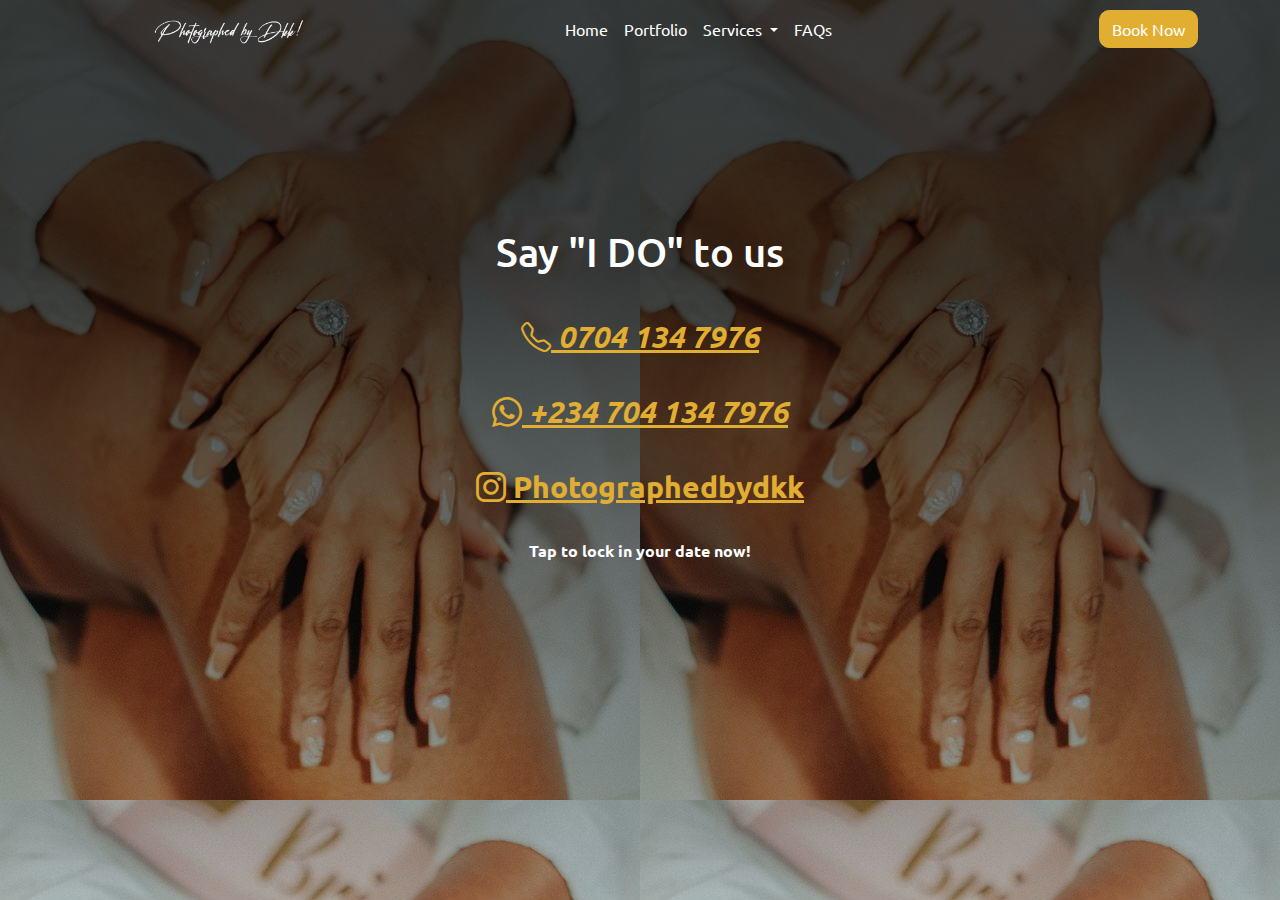
==== contact.html @ c2c10ad1 "portfolio" ====
<!DOCTYPE html>
<html lang="en">
  <head>
    <meta charset="UTF-8" />
    <meta name="viewport" content="width=device-width, initial-scale=1.0" />
    <title>Contact</title>
  </head>
  <body></body>
</html>
<!DOCTYPE html>
<html lang="en">
  <head>
    <meta charset="UTF-8" />
    <meta name="viewport" content="width=device-width, initial-scale=1.0" />
    <title>DKK WEBSITE</title>
    <link
      rel="stylesheet"
      href="https://cdn.jsdelivr.net/npm/bootstrap@5.3.3/dist/css/bootstrap.min.css"
    />
    <link rel="preconnect" href="https://fonts.googleapis.com" />
    <link rel="preconnect" href="https://fonts.gstatic.com" crossorigin />
    <link
      href="https://fonts.googleapis.com/css2?family=Ubuntu:ital,wght@0,300;0,400;0,500;0,700;1,300;1,400;1,500;1,700&display=swap"
      rel="stylesheet"
    />
    <link rel="stylesheet" href="./css/bootstrap.min.css" />
    <link rel="stylesheet" href="./css/style.css" />
    <link
      rel="stylesheet"
      href="https://cdn.jsdelivr.net/npm/bootstrap-icons@1.11.3/font/bootstrap-icons.min.css"
    />
  </head>

  <body>
    <section class="con-container">
      <header>
        <nav class="navbar navbar-expand-lg">
          <div class="container">
            <a class="navbar-brand logo" href="#">
              <img
                width="300px"
                height="30px"
                src="./assets/logobg.png"
                alt="logo"
              />
            </a>
            <button
              class="navbar-toggler"
              type="button"
              data-bs-toggle="collapse"
              data-bs-target="#navbarSupportedContent"
              aria-controls="navbarSupportedContent"
              aria-expanded="false"
              aria-label="Toggle navigation"
            >
              <span class="navbar-toggler-icon"></span>
            </button>
            <div class="collapse navbar-collapse" id="navbarSupportedContent">
              <ul class="navbar-nav mx-auto mb-2 mb-lg-0">
                <li class="nav-item">
                  <a
                    class="nav-link active"
                    aria-current="page"
                    href="./index.html"
                    >Home</a
                  >
                </li>
                <li class="nav-item">
                  <a class="nav-link" href="./portfolio.html" target="_blank"
                    >Portfolio</a
                  >
                </li>
                <li class="nav-item dropdown">
                  <a
                    class="nav-link dropdown-toggle"
                    href="#"
                    role="button"
                    data-bs-toggle="dropdown"
                    aria-expanded="false"
                  >
                    Services
                  </a>
                  <div class="list">
                    <ul class="dropdown-menu">
                      <li>
                        <a
                          href="./portfolio.html"
                          target="_blank"
                          class="dropdown-item"
                          href="#"
                          >Wedding sessions</a
                        >
                      </li>
                      <li>
                        <a
                          class="dropdown-item"
                          href="./photo.html"
                          target="_blank"
                          >Photo sessions</a
                        >
                      </li>
                    </ul>
                  </div>
                </li>

                <li class="nav-item">
                  <a
                    href="./faq.html"
                    target="_blank"
                    class="nav-link"
                    aria-disabled="true"
                    >FAQs</a
                  >
                </li>
              </ul>
              <div class="book">
                <a href="./contact.html" target="_blank">
                  <button class="btn btn-outline-success" type="submit">
                    Book Now
                  </button>
                </a>
              </div>
            </div>
          </div>
        </nav>
      </header>
      <section class="con-body">
        <h1 class="text-center">Say "I DO" to us</h1>

        <div class="icons">
          <div class="call">
            <a href="#">
              <i class="bi bi-telephone"> 0704 134 7976</i>
            </a>
          </div>

          <div class="whatsapp">
            <a href="#">
              <i class="bi bi-whatsapp"> +234 704 134 7976</i>
            </a>
          </div>

          <div class="instagram">
            <a
              href="https://www.instagram.com/photographedbydkk?igsh=MTkydGN3cW50aHowNw=="
            >
              <i class="bi bi-instagram"></i>
              Photographedbydkk
            </a>
          </div>
        </div>
        <p class="text-center instruction">Tap to lock in your date now!</p>
      </section>
    </section>
    <script
      src="https://cdn.jsdelivr.net/npm/@popperjs/core@2.11.8/dist/umd/popper.min.js"
      integrity="sha384-I7E8VVD/ismYTF4hNIPjVp/Zjvgyol6VFvRkX/vR+Vc4jQkC+hVqc2pM8ODewa9r"
      crossorigin="anonymous"
    ></script>
    <script
      src="https://cdn.jsdelivr.net/npm/bootstrap@5.3.3/dist/js/bootstrap.min.js"
      integrity="sha384-0pUGZvbkm6XF6gxjEnlmuGrJXVbNuzT9qBBavbLwCsOGabYfZo0T0to5eqruptLy"
      crossorigin="anonymous"
    ></script>
  </body>
</html>
---- css/style.css ----
body {
    padding: 0;
    margin: 0;
    font-family: "Ubuntu", sans-serif;
    background-color:#0C0E0D;
    color: white;
}

section.maincontainer {
    display: flex;
    flex-direction: column;
    gap: 30px;
}

.navbar a{
    color: white !important;
}
.list a{
color: #3D292A !important;
}
.logo {
width:200px;
height:100%;
}

.logo img{
    object-fit: cover;
}

.text{
display: flex;
flex-direction: column;
width: 100%;
height: 100vh;
justify-content: center;
align-content: center;
font-weight: 400;
}
.text p{
    font-size: 13px;
}
.name {
    color:#E2AE32;
}
.book button,
.contact button,
.view button{
    background-color:#E2AE32;
    border-color:  #E2AE32;
    border-radius: 10px;
    color: white;
    
}
.book button:hover,
.contact button:hover,
.view button:hover {
    background-color: white;
    color: #E2AE32;
    border: #3D292A;
}

.hero{
    background:linear-gradient(to left, rgba(0,0,0,.9) 30%, rgba(0,0,0,0.1)), url(../assets/bgg2.jpg);
    height: 100vh;
}

section.bodycon {
    height: 80vh;
}

.couple1{
    width: 400px;
   
  
}
.couple1 img{
    width: 100%;
    height: 50vh;
    border-radius: 20px;
    object-fit: cover;
}
.box {
    background-color: #1B1C1E;
    border: 1px solid #1B1C1E;
    border-radius: 20px;
    display: flex;
    flex-direction: column;
    align-items: center;
    justify-content: center;
    gap: 20px;
    height: 65vh;
    padding: 40px;
}
.body-icon{
   padding-bottom: 30px;
    margin-bottom: 20px;
    color: #E2AE32;
}
.box p {
    font-size: 15px;
    font-weight:400;
}
.title{
    font-weight:bold;
    font-size: 20px;

}
.box a{
    text-decoration: none;
    color:#E2AE32;
}
.box p{
    font-size: 12px;
}
.review i{
font-size: 18px;
font-weight: 400;
}
.quote{
    font-size: 20px;
    color: #E2AE32;
    font-weight:bolder;
}
.view{
 padding-top: 10px;
}
section.review{
    background: linear-gradient(to left, rgba(0, 0, 0, .9) 30%, rgba(0, 0, 0, 0.1)), url(../assets/bgg.jpg);
    background-repeat: no-repeat;
    width: 100%;
}

 .images{
    width: 100%;
    height: auto;
    
 }

 .images img{
    width: 100%;
    height: 100%;
    border-radius: 10px;
    object-fit: contain;
    
 }
 
 .gallery
 {
    display: flex;
    flex-direction: column;
    gap: 20px;
 }
 .images1 {
     width: 300px;
     height: auto;

 }

 .images1 img {
     width: 100%;
     height: 100%;
     border-radius: 10px;
     object-fit: contain;

 }
 .photo-con{
    display: flex;
    flex-direction: column;
    gap: 50px;
 }
  .icons{
    display: flex;
    flex-direction: column;
    align-items: center;
    justify-content: center;
    gap: 30px;
    font-size: 30px;
    font-weight: 800;
  }
  .icons a{
    color:#E2AE32;
  }
  section.con-container {
     background: linear-gradient( rgba(0, 0, 0, .7) 30%, rgba(0, 0, 0, 0.1)), url(../assets/acc6.jpg);
     height: 100vh;
     display: flex;
     flex-direction: column;
     gap: 30px;
  }
  section.con-body{
    display: flex;
    flex-direction: column;
    width: 100%;
    height: 70vh;
    gap: 30px;
    justify-content: center;
   }
   .instruction{
    font-weight: 800;
    
   }
   .footer{
    display: flex;
    flex-direction: column;
    align-items: center;
   }
 .icons-footer{
            display: flex;
            justify-content: center;
            gap: 20px;
           
        }
.icons-footer a{
color:#E2AE32;
}
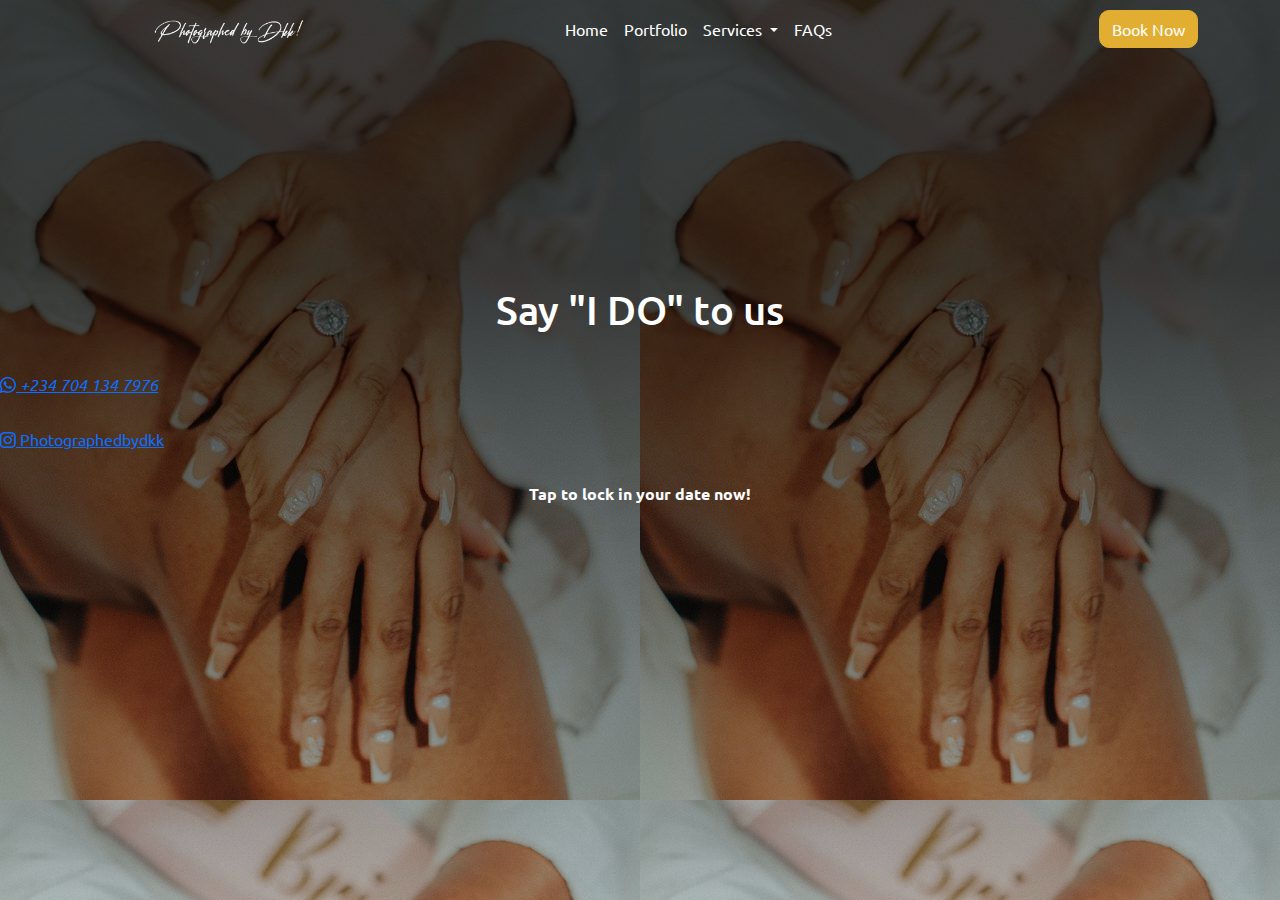
==== commit 879b6589: "removed phone number link" ====
--- a/contact.html
+++ b/contact.html
@@ -127,12 +127,6 @@
       <section class="con-body">
         <h1 class="text-center">Say "I DO" to us</h1>
 
-        <div class="icons">
-          <div class="call">
-            <a href="#">
-              <i class="bi bi-telephone"> 0704 134 7976</i>
-            </a>
-          </div>
 
           <div class="whatsapp">
             <a href="#">
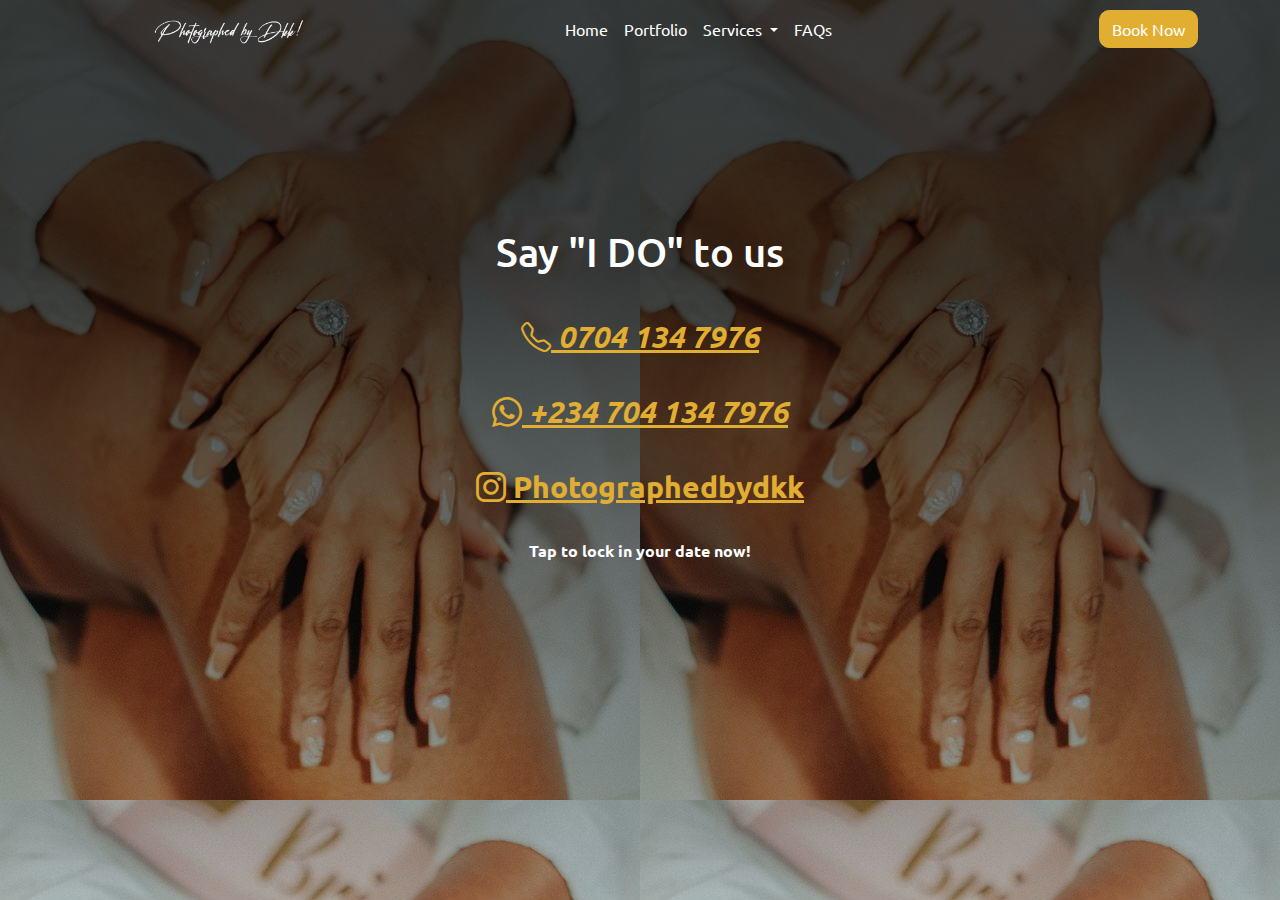
==== commit 809b7d99: "added icon" ====
--- a/contact.html
+++ b/contact.html
@@ -127,6 +127,12 @@
       <section class="con-body">
         <h1 class="text-center">Say "I DO" to us</h1>
 
+        <div class="icons">
+          <div class="call">
+            <a href="#">
+              <i class="bi bi-telephone"> 0704 134 7976</i>
+            </a>
+          </div>
 
           <div class="whatsapp">
             <a href="#">
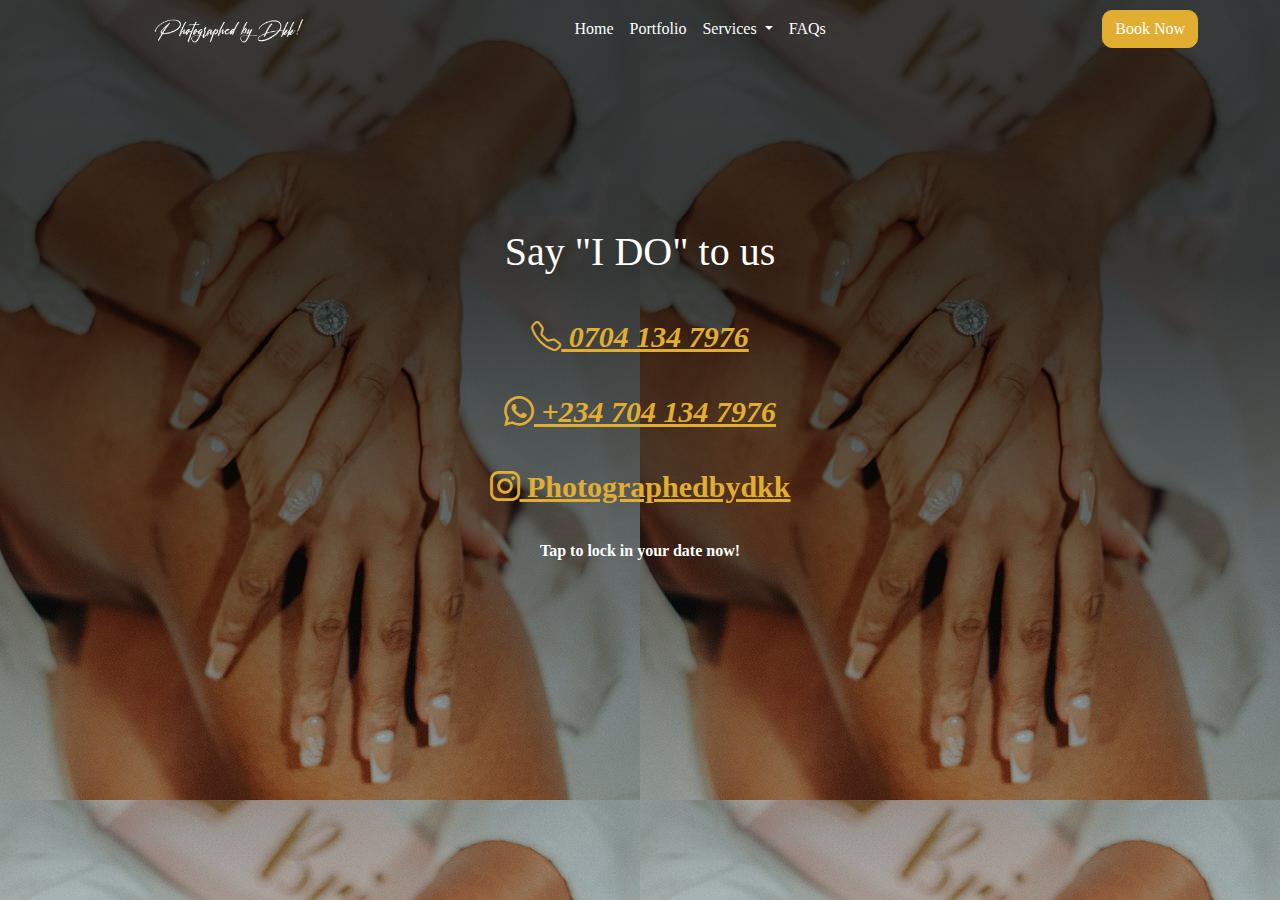
==== commit 36862def: "added faq file" ====
--- a/contact.html
+++ b/contact.html
@@ -28,6 +28,12 @@
     <link
       rel="stylesheet"
       href="https://cdn.jsdelivr.net/npm/bootstrap-icons@1.11.3/font/bootstrap-icons.min.css"
+    />
+    <link rel="preconnect" href="https://fonts.googleapis.com" />
+    <link rel="preconnect" href="https://fonts.gstatic.com" crossorigin />
+    <link
+      href="https://fonts.googleapis.com/css2?family=Concert+One&family=Lobster&family=Lobster+Two:ital,wght@0,400;0,700;1,400;1,700&display=swap"
+      rel="stylesheet"
     />
   </head>
 
--- a/css/style.css
+++ b/css/style.css
@@ -1,8 +1,11 @@
 body {
     padding: 0;
     margin: 0;
-    font-family: "Ubuntu", sans-serif;
-    background-color:#0C0E0D;
+    font-family: "Playfair Display", serif;
+    font-optical-sizing: auto;
+    font-weight: weight;
+    font-style: normal;
+        background-color:#0C0E0D;
     color: white;
 }
 
@@ -85,22 +88,26 @@
     border-radius: 20px;
     display: flex;
     flex-direction: column;
-    align-items: center;
+    align-items: left;
     justify-content: center;
     gap: 20px;
+    width: 100%;
     height: 65vh;
     padding: 40px;
 }
 .body-icon{
    padding-bottom: 30px;
     margin-bottom: 20px;
+    /* text-align: center; */
     color: #E2AE32;
 }
 .box p {
     font-size: 15px;
     font-weight:400;
+  
 }
 .title{
+    /* text-align: center; */
     font-weight:bold;
     font-size: 20px;
 
@@ -163,11 +170,13 @@
      object-fit: contain;
 
  }
+
  .photo-con{
     display: flex;
     flex-direction: column;
     gap: 50px;
  }
+
   .icons{
     display: flex;
     flex-direction: column;
@@ -180,6 +189,7 @@
   .icons a{
     color:#E2AE32;
   }
+
   section.con-container {
      background: linear-gradient( rgba(0, 0, 0, .7) 30%, rgba(0, 0, 0, 0.1)), url(../assets/acc6.jpg);
      height: 100vh;
@@ -187,6 +197,7 @@
      flex-direction: column;
      gap: 30px;
   }
+
   section.con-body{
     display: flex;
     flex-direction: column;
@@ -195,6 +206,7 @@
     gap: 30px;
     justify-content: center;
    }
+
    .instruction{
     font-weight: 800;
     
@@ -204,15 +216,89 @@
     flex-direction: column;
     align-items: center;
    }
+
  .icons-footer{
-            display: flex;
-            justify-content: center;
-            gap: 20px;
+display: flex;
+justify-content: center;
+gap: 20px;
            
-        }
+}
 .icons-footer a{
-color:#E2AE32;
-}
-
+color:#E2AE32; 
+}
+
+section.bod{
+display: flex;
+flex-direction: column;
+gap: 20px;
+}
+
+.accordion-body {
+    background-color: #000;
+    color: white;
+}
+.accordion-button:not(.collapsed){
+    background-color:white;
+}
+ .accordion-button {
+     background-color: #000000;
+     color: white;
+ }
  
+
+ @media screen  and (max-width: 576px){
+    section.maincontainer{
+        display: flex;
+        flex-direction: column;
+        gap: 20px;
+    }
+.box {
+    display: flex;
+    flex-direction: column;
+        margin: 10px;
+        width: 100%;
+        height: 27vh;
+        gap: 10px;
+   
+      
+    }
+.box p{
+    text-align: center;
+}
+
+.body-icon {
+text-align: center;
+padding: 10px;
+}
+
+.couple1 img {
+margin: 0 auto;
+width:100%;
+object-fit: contain;
+height:35vh;
+}
+.love{
+display: flex;
+flex-direction: column;
+justify-content: center;
+align-items: center;
+gap: 10px;
+
+}
+.review{
+height: auto;
+margin-top: 50px;
+text-align: center;
+}
+
+section.bodycon {
+    height: 100vh;
+    margin: 40px;
+   }
+ }
+.text{
+    height: 90vh;
+}
+
+
   